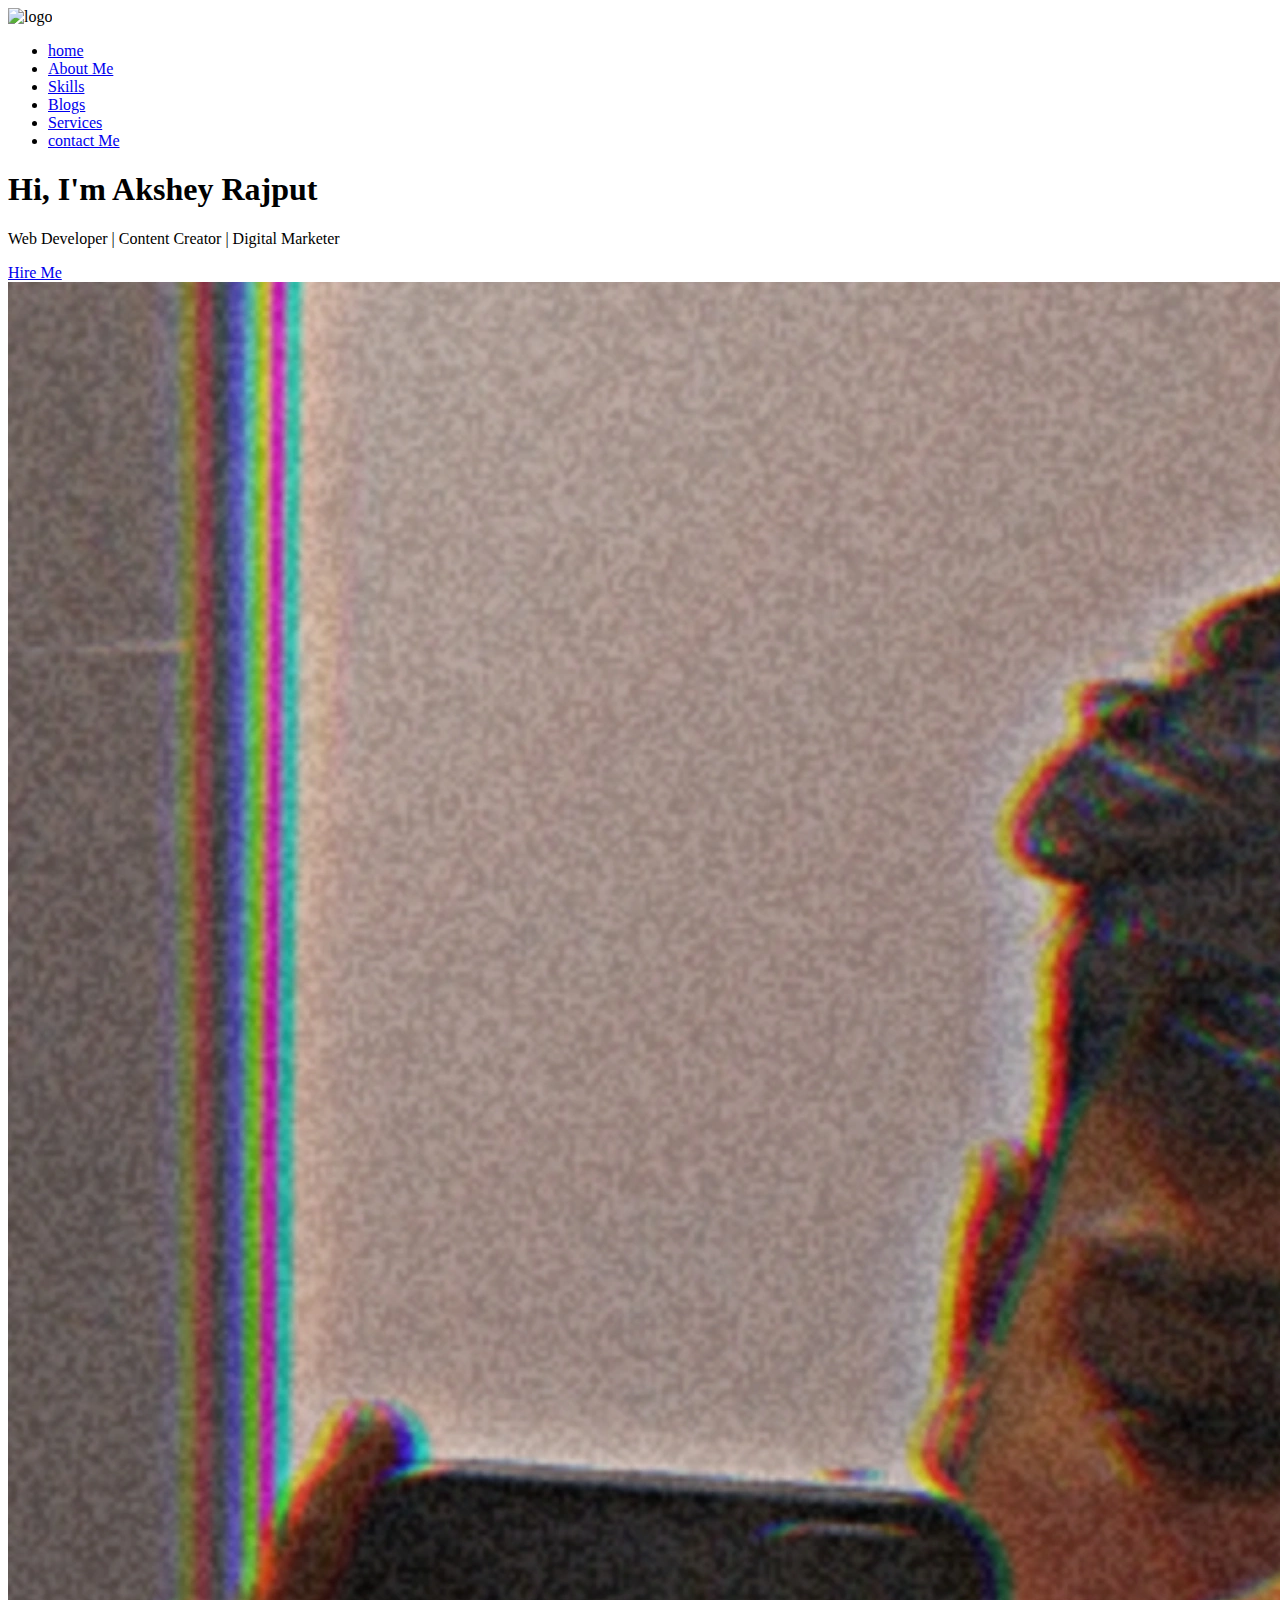
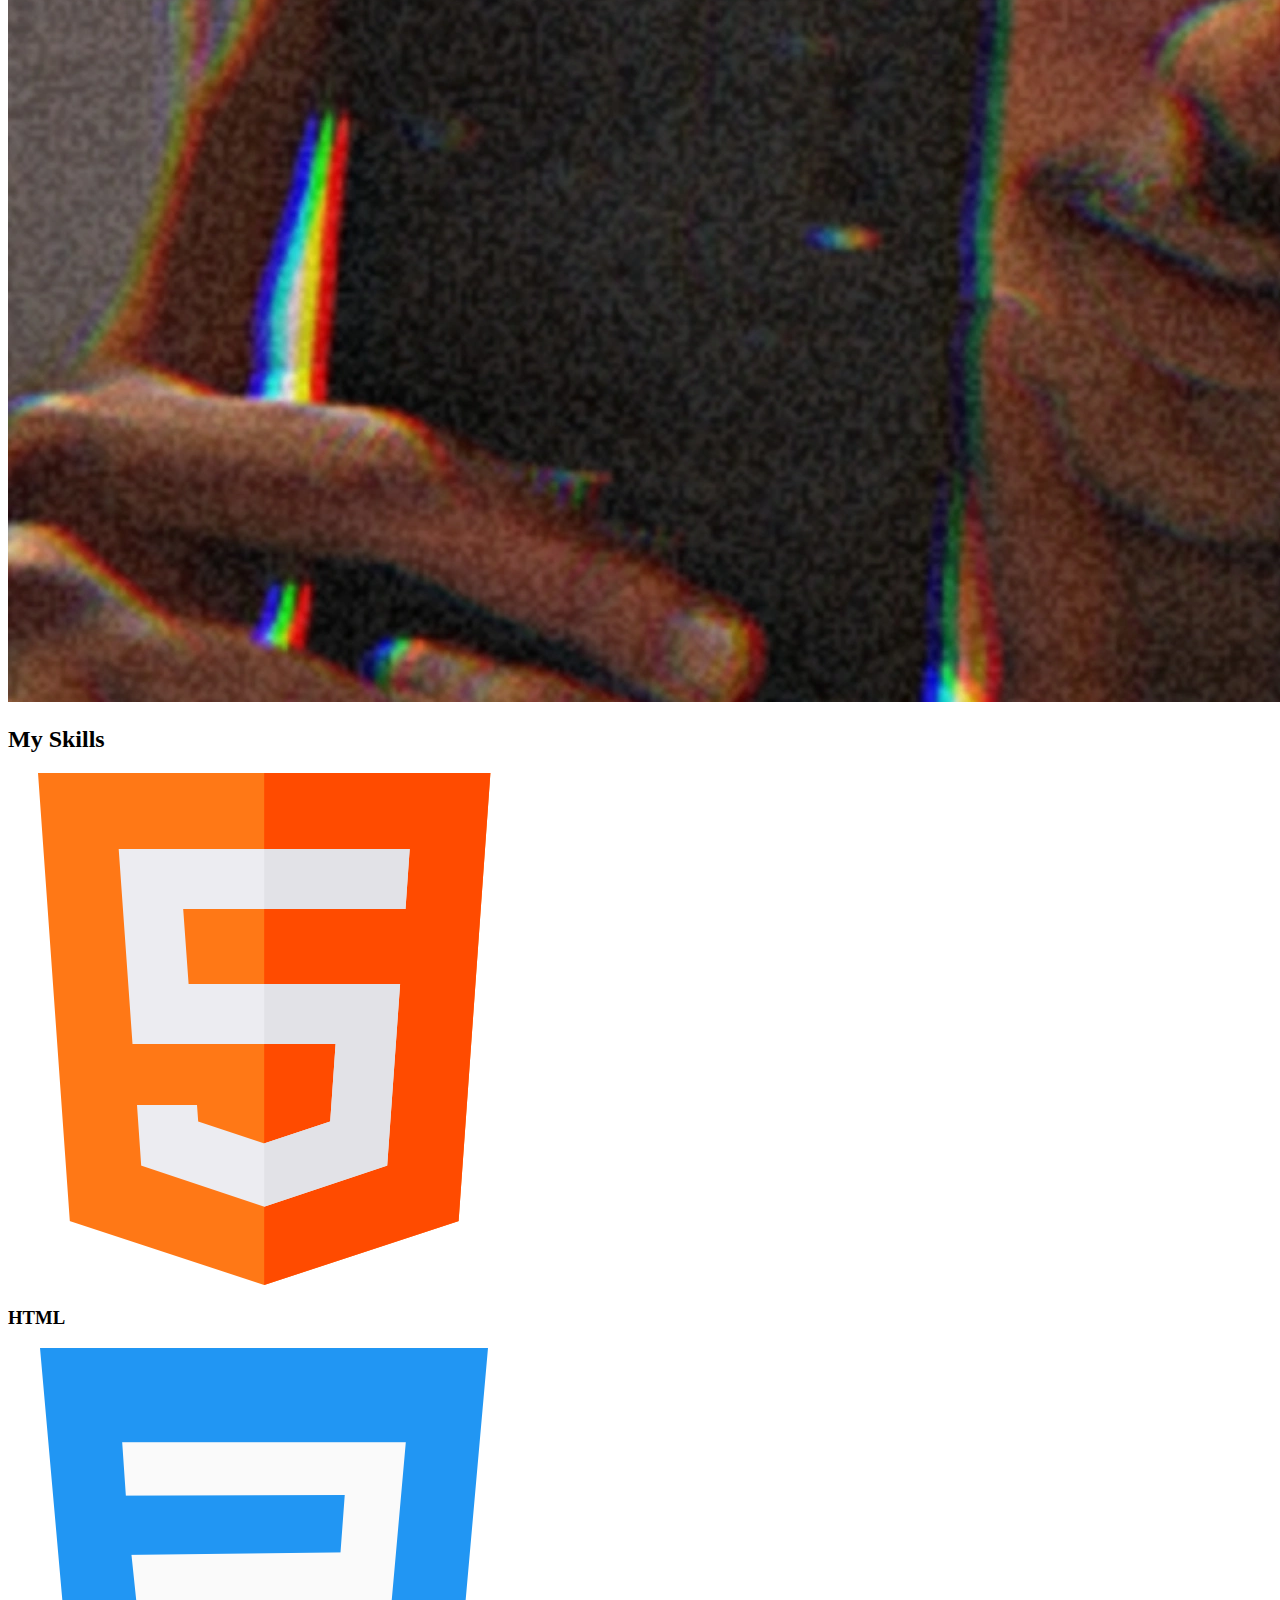
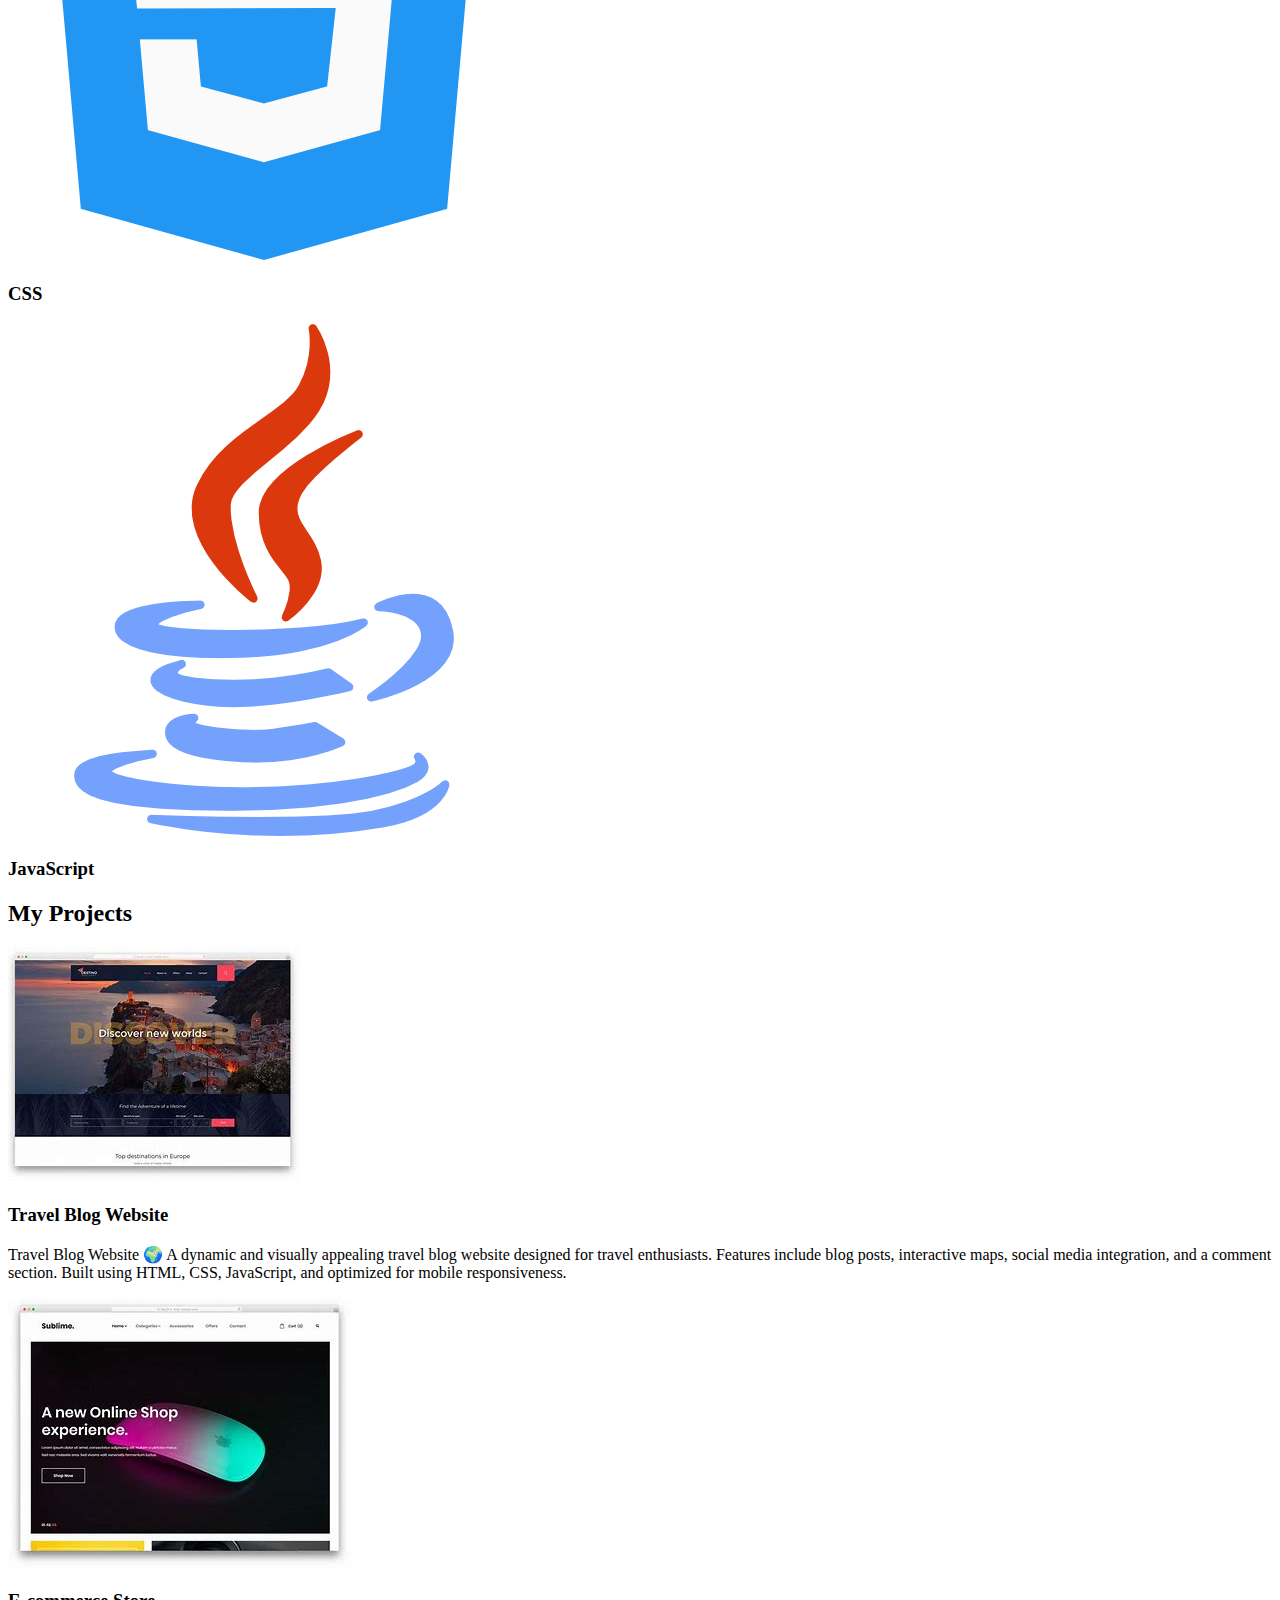
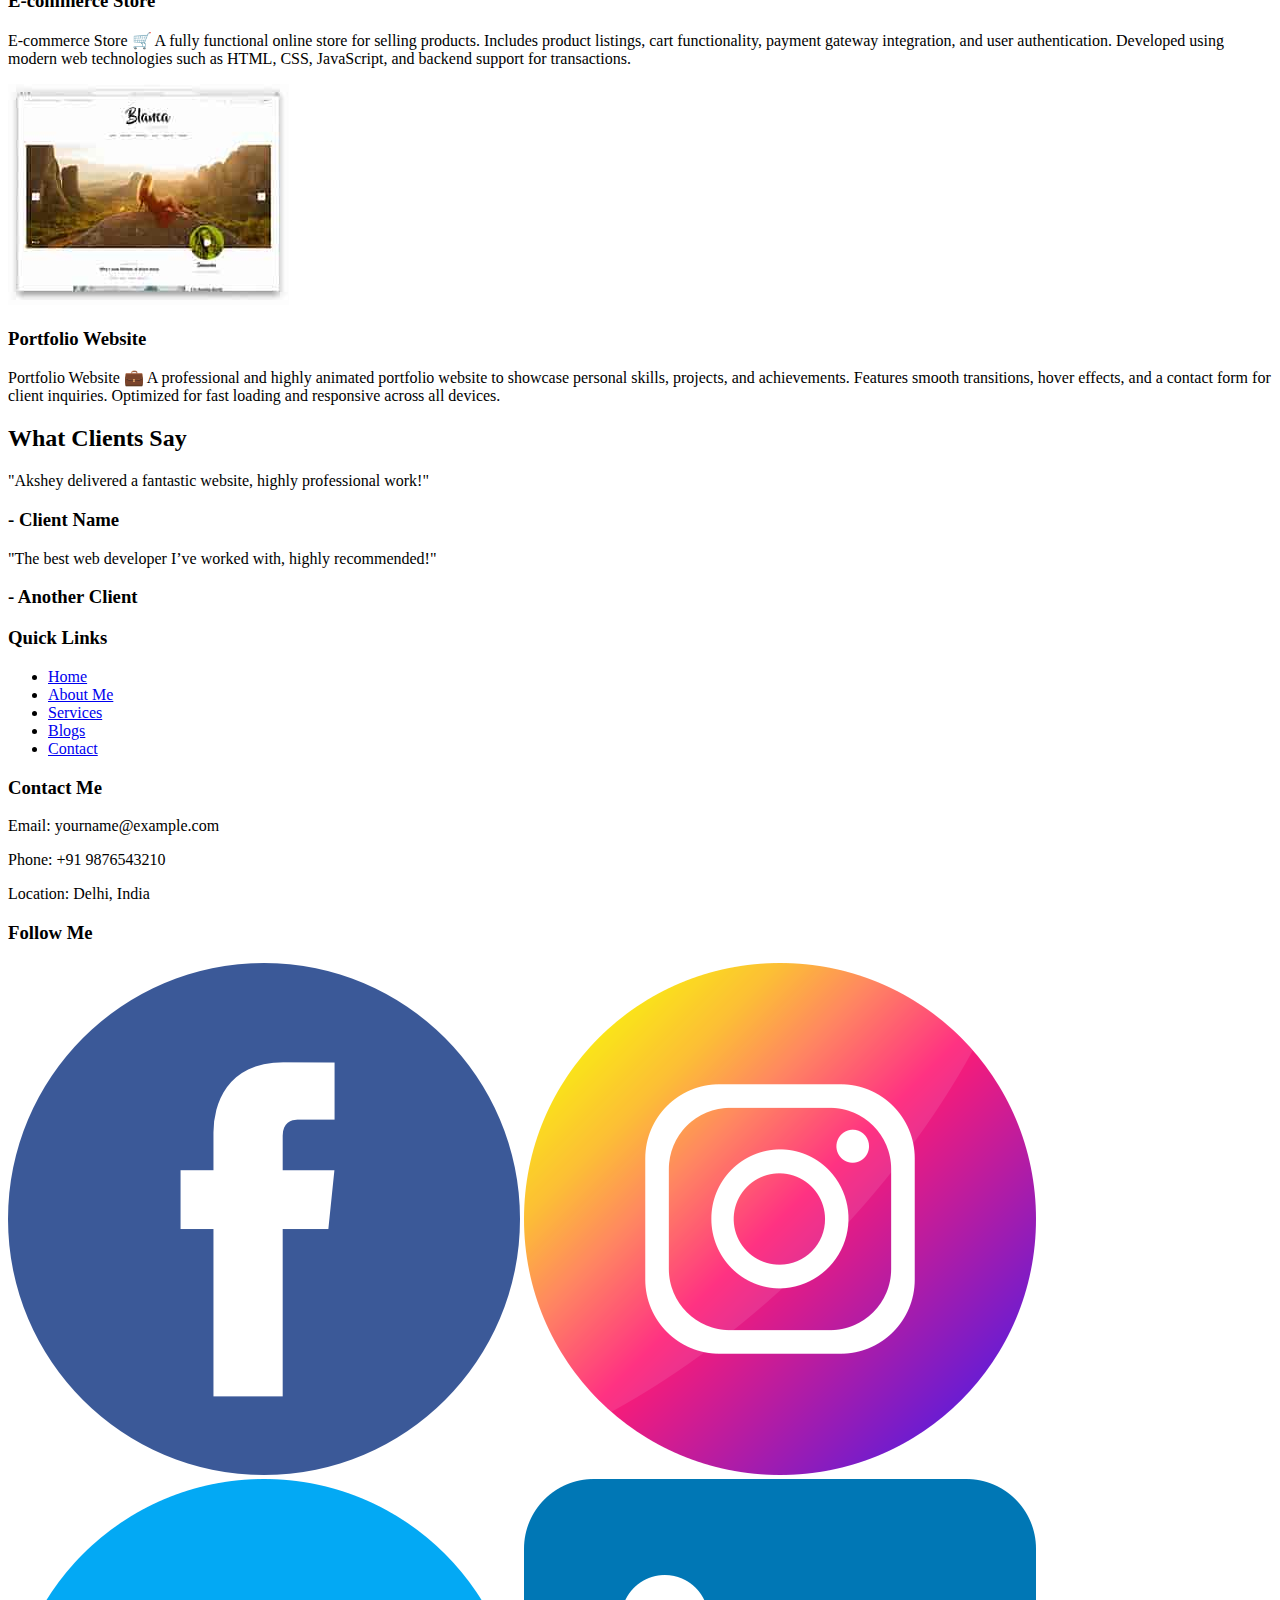
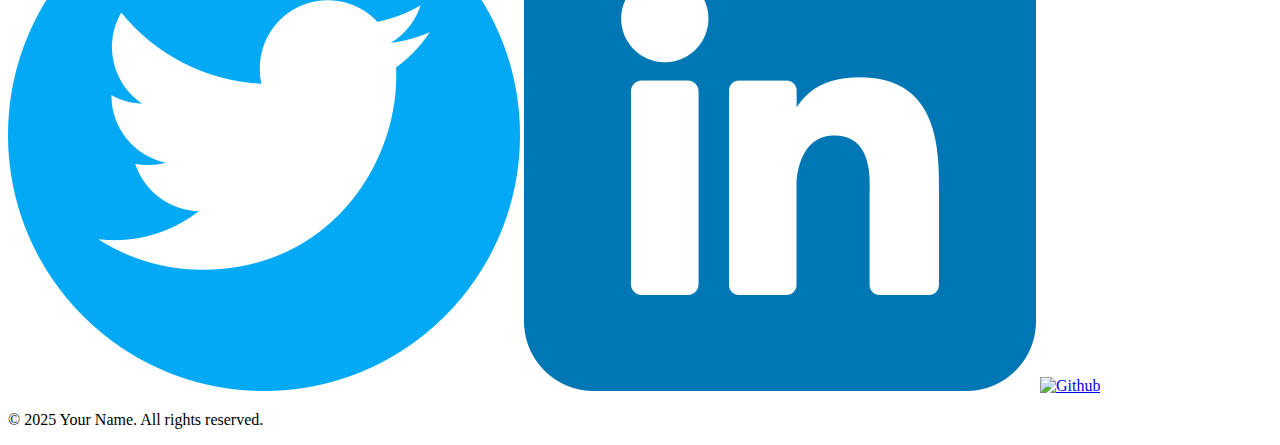
==== portfolio website/index.html @ 3997de6f "Add files via upload" ====
<!DOCTYPE html>
<html lang="en">
<head>
    <meta charset="UTF-8">
    <meta name="viewport" content="width=<device-width>, initial-scale=1.0">
    <title>portfolio</title><link rel="stylesheet" href="css/style.css"></head>
<body>
    <div class="header">
        <div class="log"></div><img src="images/logo.png" alt="logo">
       <div class="navigation">
        <ul>
            <li><a href="index.html">home</a></li>
            <li><a href="about.html">About Me</a></li>
            <li><a href="skills.html">Skills</a></li>
            <li><a href="blog.html">Blogs</a></li>
            <li><a href="services.html">Services</a></li>
            <li><a href="contact.html">contact Me</a></li>
        </ul>
       </div> 
    </div>
    <main>
        <!-- Introduction Section -->
        <section class="intro">
            <div class="intro-content">
                <h1>Hi, I'm Akshey Rajput</h1>
                <p>Web Developer | Content Creator | Digital Marketer</p>
                <a href="contact.html" class="btn">Hire Me</a>
            </div>
            <div class="intro-image">
                <img src="images/myprofile.jpg" alt="Akshey Rajput">
            </div>
        </section>
    
        <!-- Skills Section -->
        <section class="skills">
            <h2>My Skills</h2>
            <div class="skills-container">
                <div class="skill-box">
                    <img src="images/html.png" alt="HTML">
                    <h3>HTML</h3>
                </div>
                <div class="skill-box">
                    <img src="images/css.png" alt="CSS">
                    <h3>CSS</h3>
                </div>
                <div class="skill-box">
                    <img src="images/java.png" alt="JavaScript">
                    <h3>JavaScript</h3>
                </div>
            </div>
        </section>
    
        <!-- Portfolio Section -->
        <section class="portfolio">
            <h2>My Projects</h2>
            <div class="portfolio-container">
                <div class="portfolio-item">
                    <img src="images/Travel Blog Website.jpg" alt="Project 1">
                    <h3>Travel Blog Website</h3>
                    <p>Travel Blog Website 🌍

                        A dynamic and visually appealing travel blog website designed for travel enthusiasts.
                        Features include blog posts, interactive maps, social media integration, and a comment section.
                        Built using HTML, CSS, JavaScript, and optimized for mobile responsiveness.</p>
                </div>
                <div class="portfolio-item">
                    <img src="images/E-commerce Store.jpg" alt="Project 2">
                    <h3>E-commerce Store</h3>
                    <p>E-commerce Store 🛒

                        A fully functional online store for selling products.
                        Includes product listings, cart functionality, payment gateway integration, and user authentication.
                        Developed using modern web technologies such as HTML, CSS, JavaScript, and backend support for transactions.</p>
                </div>
                <div class="portfolio-item">
                    <img src="images/Portfolio Website.jpg" alt="Project 3">
                    <h3>Portfolio Website</h3>
                    <p>Portfolio Website 💼

                        A professional and highly animated portfolio website to showcase personal skills, projects, and achievements.
                        Features smooth transitions, hover effects, and a contact form for client inquiries.
                        Optimized for fast loading and responsive across all devices.</p>
                </div>
            </div>
        </section>
    
        <!-- Testimonials Section -->
        <section class="testimonials">
            <h2>What Clients Say</h2>
            <div class="testimonial-box">
                <p>"Akshey delivered a fantastic website, highly professional work!"</p>
                <h3>- Client Name</h3>
            </div>
            <div class="testimonial-box">
                <p>"The best web developer I’ve worked with, highly recommended!"</p>
                <h3>- Another Client</h3>
            </div>
        </section>
    </main>
    <footer>
        <div class="footer-container">
          
            <div class="footer-nav">
                <h3>Quick Links</h3>
                <ul>
                    <li><a href="index.html">Home</a></li>
                    <li><a href="about.html">About Me</a></li>
                    <li><a href="services.html">Services</a></li>
                    <li><a href="blog.html">Blogs</a></li>
                    <li><a href="contact.html">Contact</a></li>
                </ul>
            </div>
    
            <div class="footer-contact">
                <h3>Contact Me</h3>
                <p>Email: yourname@example.com</p>
                <p>Phone: +91 9876543210</p>
                <p>Location: Delhi, India</p>
            </div>
    
            <div class="footer-social">
                <h3>Follow Me</h3>
                <a href="https://www.facebook.com/profile.php?id=100085066912381"><img src="images/facebook.png" alt="Facebook"></a>
                <a href="https://www.instagram.com/__.akshey/"><img src="images/instagram.png" alt="Instagram"></a>
                <a href="#"><img src="images/twitter.png" alt="Twitter"></a>
                <a href="#"><img src="images/linkedin.png" alt="LinkedIn"></a>
                <a href="#"><img src="images/Github.png" alt="Github"></a>
            </div>
        </div>
        <div class="footer-bottom">
            <p>&copy; 2025 Your Name. All rights reserved.</p>
        </div>
    </footer>
</body>
</html>
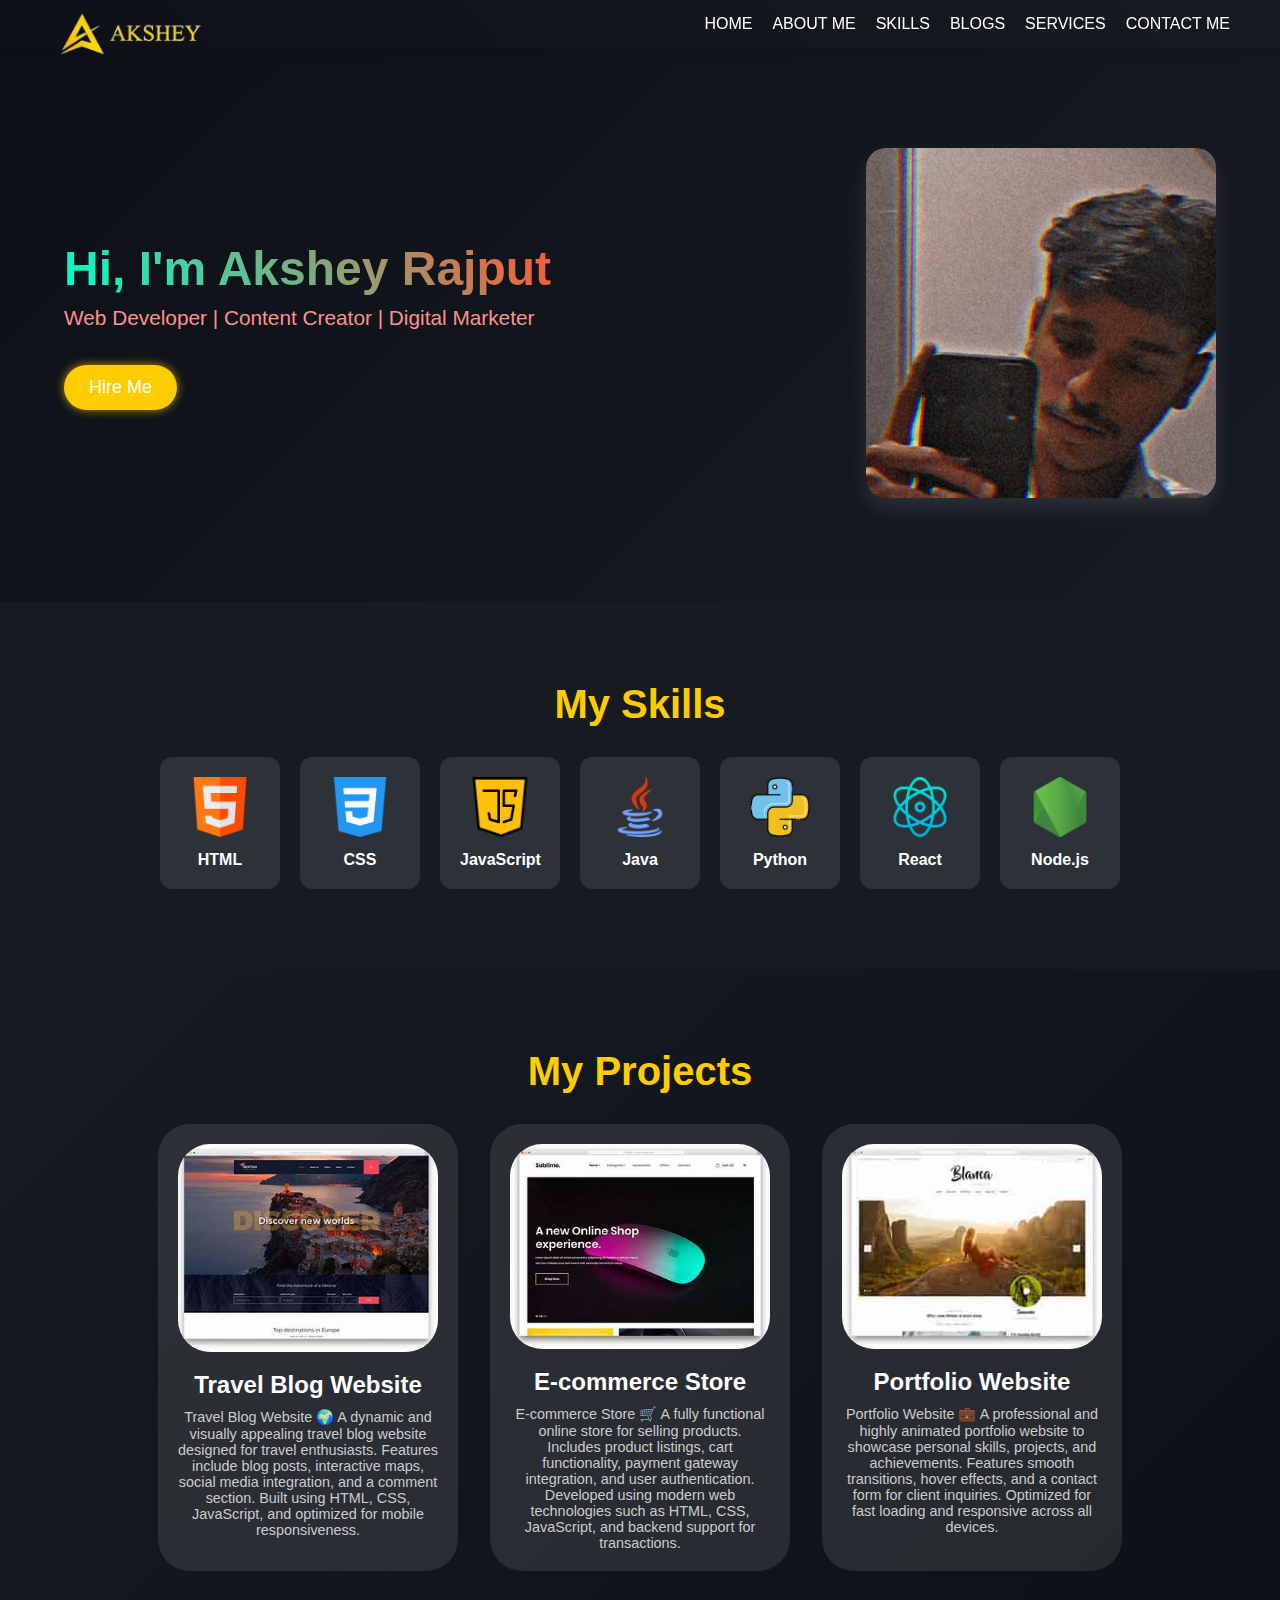
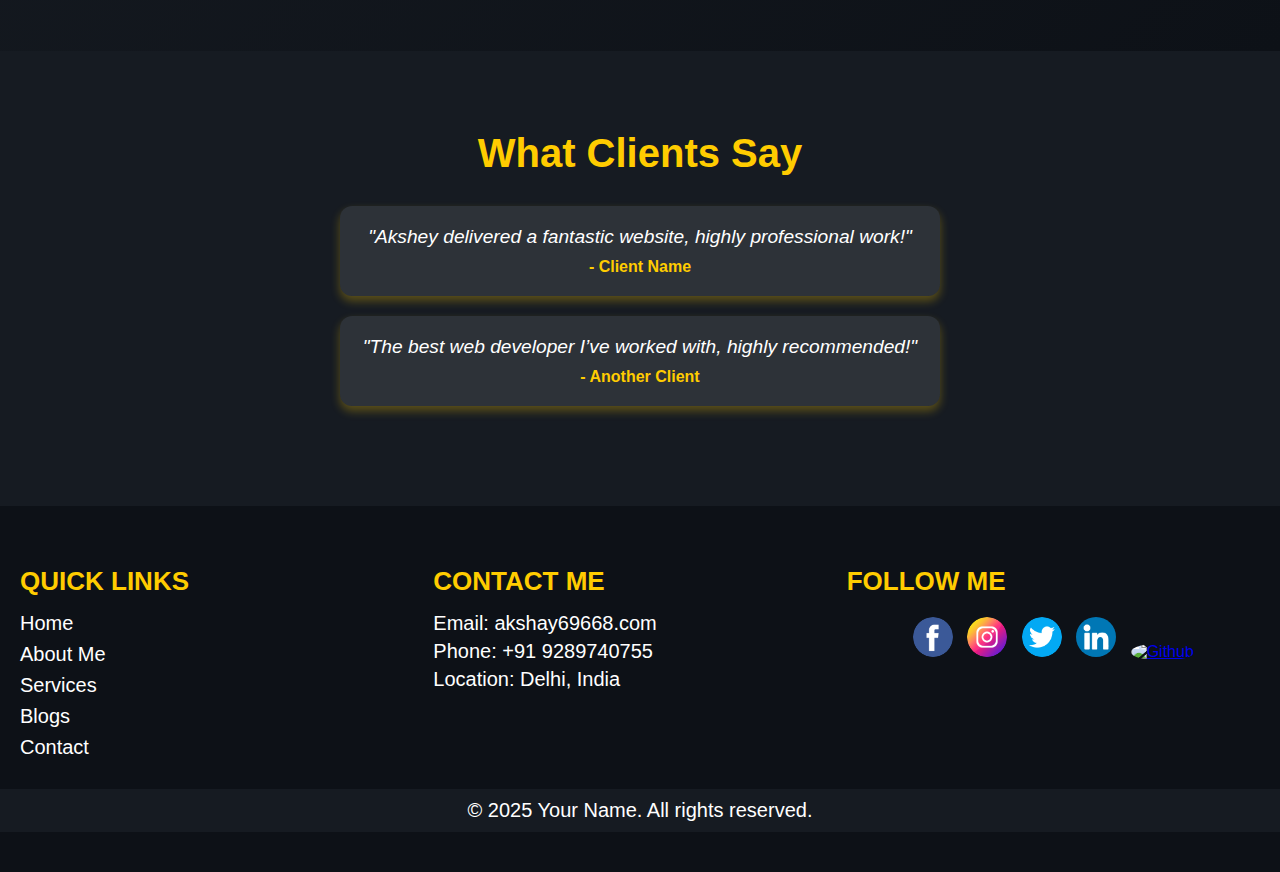
==== commit 315ccd1d: "Add files via upload" ====
--- a/portfolio website/index.html
+++ b/portfolio website/index.html
@@ -6,7 +6,8 @@
     <title>portfolio</title><link rel="stylesheet" href="css/style.css"></head>
 <body>
     <div class="header">
-        <div class="log"></div><img src="images/logo.png" alt="logo">
+        <div class="logo"><img src="images/logo.png" alt="logo">
+        </div>
        <div class="navigation">
         <ul>
             <li><a href="index.html">home</a></li>
@@ -30,8 +31,6 @@
                 <img src="images/myprofile.jpg" alt="Akshey Rajput">
             </div>
         </section>
-    
-        <!-- Skills Section -->
         <section class="skills">
             <h2>My Skills</h2>
             <div class="skills-container">
@@ -44,12 +43,28 @@
                     <h3>CSS</h3>
                 </div>
                 <div class="skill-box">
+                    <img src="images/java-script.png" alt="JavaScript">
+                    <h3>JavaScript</h3>
+                </div>
+                <div class="skill-box">
                     <img src="images/java.png" alt="JavaScript">
-                    <h3>JavaScript</h3>
+                    <h3>Java</h3>
+                </div>
+                <div class="skill-box">
+                    <img src="images/python.png" alt="Python">
+                    <h3>Python</h3>
+                </div>
+                <div class="skill-box">
+                    <img src="images/react.png" alt="React">
+                    <h3>React</h3>
+                </div>
+                <div class="skill-box">
+                    <img src="images/node-js.png" alt="Node.js">
+                    <h3>Node.js</h3>
                 </div>
             </div>
         </section>
-    
+        
         <!-- Portfolio Section -->
         <section class="portfolio">
             <h2>My Projects</h2>
@@ -113,8 +128,8 @@
     
             <div class="footer-contact">
                 <h3>Contact Me</h3>
-                <p>Email: yourname@example.com</p>
-                <p>Phone: +91 9876543210</p>
+                <p>Email: akshay69668.com</p>
+                <p>Phone: +91 9289740755</p>
                 <p>Location: Delhi, India</p>
             </div>
     
--- a/portfolio website/css/style.css
+++ b/portfolio website/css/style.css
@@ -0,0 +1,1011 @@
+/* Global Reset */
+* {
+    margin: 0;
+    padding: 0;
+    box-sizing: border-box;
+    font-family: 'Poppins', sans-serif;
+}
+
+/* Header Styling */
+.header {
+    display: flex;
+    align-items: center;
+    justify-content: flex-end;
+    padding: 15px 50px;
+    background: linear-gradient(45deg, #0d1117, #161b22);
+    box-shadow: 0 4px 10px rgba(0, 0, 0, 0.1);
+    position: sticky;
+    top: 0;
+    width: 100%;
+    z-index: 1000;
+}
+
+/* Logo Styling */
+
+/* Logo Styling */
+.logo {
+    position: absolute;
+    top: 12px;  /* Adjust as needed */
+    left: 55px; /* Adjust as needed */
+}
+
+.logo img {
+    width: 150px;  /* Adjust as needed */
+    height: auto;  /* Maintains aspect ratio */
+}
+
+
+/* Navigation Styling */
+.navigation ul {
+    list-style: none;
+    display: flex;
+    gap: 20px;
+}
+
+.navigation ul li {
+    position: relative;
+}
+
+.navigation ul li a {
+    text-decoration: none;
+    color: #ffffff;
+    font-size: 16px;
+    font-weight: 500;
+    text-transform: uppercase;
+    transition: color 0.3s ease-in-out;
+}
+
+/* Hover Effect */
+.navigation ul li a:hover {
+    color: #ffcc00;
+}
+
+/* Underline Animation */
+.navigation ul li a::after {
+    content: '';
+    position: absolute;
+    left: 0;
+    bottom: -5px;
+    width: 0%;
+    height: 2px;
+    background: #ffcc00;
+    transition: width 0.3s ease-in-out;
+}
+
+.navigation ul li a:hover::after {
+    width: 100%;
+}
+
+/* Responsive Design */
+@media (max-width: 768px) {
+    .header {
+        flex-direction: column;
+        padding: 10px 20px;
+    }
+
+    .navigation ul {
+        flex-direction: column;
+        gap: 10px;
+        text-align: center;
+    }
+}
+
+/* Index home page*/
+.intro {
+    display: flex;
+    justify-content: space-between;
+    align-items: center;
+    padding: 100px 5%;
+    background: linear-gradient(135deg, #0d1117, #161b22);
+    color: #fff;
+    text-align: left;
+    overflow: hidden;
+}
+
+.intro-content {
+    max-width: 600px;
+    animation: fadeInLeft 1.5s ease-in-out;
+}
+
+.intro-content h1 {
+    font-size: 3rem;
+    font-weight: bold;
+    background: linear-gradient(49deg, #00ffcc, #ff5733);
+    background-clip: text;
+    -webkit-text-fill-color: transparent;
+}
+
+.intro-content p {
+    font-size: 1.3rem;
+    margin: 10px 0 20px;
+    color: #ff8f8f;
+}
+
+.btn {
+    display: inline-block;
+    padding: 12px 25px;
+    font-size: 18px;
+    color: #fff;
+    background: #ffcc00;
+    border-radius: 50px;
+    text-decoration: none;
+    box-shadow: 0 0 10px rgba(255, 204, 0, 0.7);
+    transition: all 0.4s ease;
+}
+
+.btn:hover {
+    transform: scale(1.1);
+    background: #ff5733;
+    box-shadow: 0 0 20px rgba(255, 87, 51, 0.8);
+}
+
+/* INTRO IMAGE */
+.intro-image img {
+    width: 350px;
+    border-radius: 20px;
+    box-shadow: 0px 10px 20px rgba(255, 255, 255, 0.1);
+    transition: transform 0.4s ease-in-out;
+}
+
+.intro-image img:hover {
+    transform: scale(1.05);
+}
+
+/* SKILLS SECTION */
+.skills {
+    text-align: center;
+    padding: 80px 5%;
+    background: #161b22;
+    color: #fff;
+}
+
+.skills h2 {
+    font-size: 2.5rem;
+    color: #ffcc00;
+    margin-bottom: 30px;
+}
+
+.skills-container {
+    display: flex;
+    flex-wrap: wrap;
+    justify-content: center;
+    gap: 20px;
+}
+
+.skill-box {
+    width: 120px;
+    padding: 20px;
+    background: rgba(255, 255, 255, 0.1);
+    border-radius: 12px;
+    text-align: center;
+    transition: transform 0.3s ease-in-out, box-shadow 0.3s ease-in-out;
+}
+
+.skill-box:hover {
+    transform: scale(1.1);
+    box-shadow: 0px 5px 15px rgba(255, 204, 0, 0.5);
+}
+
+.skill-box img {
+    width: 60px;
+    transition: transform 0.3s ease-in-out;
+}
+
+.skill-box:hover img {
+    transform: rotatez(360deg);
+}
+
+.skill-box h3 {
+    font-size: 16px;
+    margin-top: 10px;
+}
+
+/* PORTFOLIO SECTION */
+.portfolio {
+    text-align: center;
+    padding: 80px 5%;
+    background: linear-gradient(135deg, #161b22, #0d1117);
+    color: #fff;
+}
+
+.portfolio h2 {
+    font-size: 2.5rem;
+    margin-bottom: 30px;
+    color: #ffcc00;
+}
+
+.portfolio-container {
+    display: flex;
+    flex-wrap: wrap;
+    justify-content: center;
+    gap: 32px;
+}
+
+.portfolio-item {
+    width: 300px;
+    padding: 20px;
+    background: rgba(255, 255, 255, 0.1);
+    border-radius: 32px;
+    text-align: center;
+    transition: transform 0.3s ease-in-out, box-shadow 0.3s ease-in-out;
+}
+
+.portfolio-item:hover {
+    transform: scale(1.05);
+    box-shadow: 0px 5px 20px rgba(255, 204, 0, 0.7);
+}
+
+.portfolio-item img {
+    width: 100%;
+    border-radius: 32px;
+    transition: transform 0.4s ease-in-out;
+}
+
+.portfolio-item:hover img {
+    transform: scale(1.005);
+}
+
+.portfolio-item h3 {
+    margin-top: 15px;
+    font-size: 1.5rem;
+}
+
+.portfolio-item p {
+    font-size: 0.9rem;
+    color: #ccc;
+    margin-top: 10px;
+}
+
+/* TESTIMONIALS SECTION */
+.testimonials {
+    text-align: center;
+    padding: 80px 5%;
+    background: #161b22;
+    color: #fff;
+}
+
+.testimonials h2 {
+    font-size: 2.5rem;
+    margin-bottom: 30px;
+    color: #ffcc00;
+}
+
+.testimonial-box {
+    max-width: 600px;
+    margin: 20px auto;
+    padding: 20px;
+    background: rgba(255, 255, 255, 0.1);
+    border-radius: 12px;
+    box-shadow: 0px 5px 10px rgba(255, 204, 0, 0.3);
+    transition: transform 0.3s ease-in-out;
+}
+
+.testimonial-box:hover {
+    transform: scale(1.05);
+}
+
+.testimonial-box p {
+    font-size: 1.2rem;
+    font-style: italic;
+}
+
+.testimonial-box h3 {
+    margin-top: 10px;
+    font-size: 1rem;
+    color: #ffcc00;
+}
+
+/* RESPONSIVE DESIGN */
+@media (max-width: 768px) {
+    .intro {
+        flex-direction: column;
+        text-align: center;
+    }
+
+    .intro-image img {
+        width: 250px;
+    }
+
+    .skills-container, .portfolio-container {
+        flex-direction: column;
+        align-items: center;
+    }
+}
+
+/* ANIMATIONS */
+@keyframes fadeInLeft {
+    from {
+        opacity: 0;
+        transform: translateX(-50px);
+    }
+    to {
+        opacity: 1;
+        transform: translateX(0);
+    }
+}
+
+
+/* Footer Styling */
+footer {
+    background: #0d1117;
+    color: #ffffff;
+    padding: 40px 0;
+    text-align: center;
+}
+
+/* Footer Container */
+.footer-container {
+    display: flex;
+    justify-content: space-around;
+    align-items: flex-start;
+    flex-wrap: wrap;
+    padding: 20px;
+}
+
+/* Footer Sections */
+.footer-nav, .footer-contact, .footer-social {
+    flex: 1;
+    min-width: 250px;
+    margin-bottom: 2px;
+    justify-items: left;
+}
+
+/* Footer Titles */
+.footer-container h3 {
+    font-size: 26px;
+    margin-bottom: 15px;
+    text-transform: uppercase;
+    color: #ffcc00;
+}
+
+/* Quick Links */
+.footer-nav ul {
+    list-style: none;
+    justify-items: left;
+    padding: 0;
+    font-size: 16px;
+}
+
+.footer-nav ul li {
+    margin: 8px 0;
+}
+
+.footer-nav ul li a {
+    text-decoration: none;
+    color: #ffffff;
+    font-size: 20px;
+    transition: color 0.3s ease-in-out;
+}
+
+.footer-nav ul li a:hover {
+    color: #ffcc00;
+}
+
+/* Contact Info */
+.footer-contact p {
+    font-size: 20px;
+    margin: 5px 0;
+}
+
+/* Social Media Icons */
+.footer-social a {
+    display: inline-block;
+    margin: 5px;
+    transition: transform 0.1s ease-in-out;
+    justify-items: left;
+}
+
+.footer-social a img {
+    width: 40px;
+    height: 40px;
+    border-radius: 50%;
+}
+
+/* Social Icon Hover Effect */
+.footer-social a:hover {
+    transform: scale(1.5);
+}
+
+/* Footer Bottom */
+.footer-bottom {
+    text-align: center;
+    padding: 10px;
+    font-size: 20px;
+    background: #161b22;
+}
+
+/* Responsive Design */
+@media (max-width: 768px) {
+    .footer-container {
+        flex-direction: column;
+        text-align: center;
+    }
+}
+
+
+/*skills section*/
+
+/* MAIN CONTENT */
+.main-content {
+    width: 100%;
+    background: linear-gradient(135deg, #0d1117, #161b22);
+    color: #fff;
+    text-align: center;
+    overflow: hidden;
+    padding-bottom: 80px;
+}
+
+/* HERO SECTION */
+.hero {
+    padding: 100px 5%;
+    animation: fadeIn 1.5s ease-in-out;
+}
+
+.hero h1 {
+    font-size: 3rem;
+    font-weight: bold;
+    background: linear-gradient(90deg, #ffcc00, #ff5733);
+    background-clip: text;
+    -webkit-text-fill-color: transparent;
+}
+
+.hero p {
+    font-size: 1.3rem;
+    margin: 10px 0 20px;
+    color: #ccc;
+}
+
+.btn {
+    display: inline-block;
+    padding: 12px 25px;
+    font-size: 18px;
+    color: #fff;
+    background: #ffcc00;
+    border-radius: 50px;
+    text-decoration: none;
+    box-shadow: 0 0 10px rgba(255, 204, 0, 0.7);
+    transition: all 0.4s ease;
+}
+
+.btn:hover {
+    transform: scale(1.1);
+    background: #ff5733;
+    box-shadow: 0 0 20px rgba(255, 87, 51, 0.8);
+}
+
+/* PROJECTS SECTION */
+.projects {
+    padding: 80px 5%;
+    text-align: center;
+    background: #161b22;
+}
+
+.projects h2 {
+    font-size: 2.5rem;
+    color: #ffcc00;
+    margin-bottom: 30px;
+}
+
+.project-list {
+    display: flex;
+    flex-wrap: wrap;
+    justify-content: center;
+    gap: 20px;
+}
+
+.project {
+    width: 300px;
+    padding: 20px;
+    background: rgba(255, 255, 255, 0.1);
+    border-radius: 12px;
+    text-align: center;
+    transition: transform 0.3s ease-in-out, box-shadow 0.3s ease-in-out;
+}
+
+.project:hover {
+    transform: scale(1.05);
+    box-shadow: 0px 5px 20px rgba(255, 204, 0, 0.7);
+}
+
+.project img {
+    width: 100%;
+    border-radius: 8px;
+    transition: transform 0.4s ease-in-out;
+}
+
+.project:hover img {
+    transform: scale(1.05);
+}
+
+.project h3 {
+    margin-top: 15px;
+    font-size: 1.5rem;
+}
+
+.project p {
+    font-size: 0.9rem;
+    color: #ccc;
+    margin-top: 10px;
+}
+
+/* RESPONSIVE DESIGN */
+@media (max-width: 768px) {
+    .project-list {
+        flex-direction: column;
+        align-items: center;
+    }
+}
+
+/* ANIMATIONS */
+@keyframes fadeIn {
+    from {
+        opacity: 0;
+        transform: translateY(-30px);
+    }
+    to {
+        opacity: 1;
+        transform: translateY(0);
+    }
+}
+
+/* ABOUT ME SECTION */
+.about-me {
+    padding: 100px 5%;
+    background: linear-gradient(135deg, #0d1117, #161b22);
+    color: #fff;
+    text-align: center;
+}
+
+.about-me h1 {
+    font-size: 2.8rem;
+    font-weight: bold;
+    background: linear-gradient(90deg, #ffcc00, #ff5733);
+    background-clip: text;
+    -webkit-text-fill-color: transparent;
+    margin-bottom: 20px;
+}
+
+.about-content {
+    display: flex;
+    justify-content: center;
+    align-items: center;
+    flex-wrap: wrap;
+    gap: 40px;
+}
+
+.profile-img {
+    width: 250px;
+    border-radius: 50%;
+    box-shadow: 0px 10px 20px rgba(255, 255, 255, 0.1);
+    transition: transform 0.4s ease-in-out;
+}
+
+.profile-img:hover {
+    transform: scale(1.1);
+}
+
+.about-text {
+    max-width: 600px;
+    text-align: left;
+    animation: fadeInLeft 1.5s ease-in-out;
+}
+
+.about-text h2 {
+    font-size: 2rem;
+    color: #ffcc00;
+}
+
+.about-text p {
+    font-size: 1.2rem;
+    color: #ccc;
+    margin: 10px 0;
+}
+
+.about-text h3 {
+    font-size: 1.5rem;
+    margin-top: 15px;
+    color: #ff5733;
+}
+
+.about-text ul {
+    list-style: none;
+    padding: 0;
+}
+
+.about-text ul li {
+    font-size: 1.1rem;
+    color: #ccc;
+    margin: 8px 0;
+    position: relative;
+    padding-left: 20px;
+}
+
+.about-text ul li::before {
+    content: '\2022';
+    color: #ffcc00;
+    font-weight: bold;
+    font-size: 1.3rem;
+    position: absolute;
+    left: 0;
+    top: 2px;
+}
+
+.about-text a {
+    color: #ffcc00;
+    text-decoration: none;
+    transition: color 0.3s ease;
+}
+
+.about-text a:hover {
+    color: #ff5733;
+    text-decoration: underline;
+}
+
+@media (max-width: 768px) {
+    .about-content {
+        flex-direction: column;
+        text-align: center;
+    }
+
+    .about-text {
+        text-align: center;
+    }
+}
+
+
+
+/* BLOG SECTION STYLES */
+.blog-section {
+    text-align: center;
+    padding: 80px 5%;
+    background: #161b22;
+    color: #fff;
+    margin: none;
+}
+
+.blog-section h2 {
+    font-size: 2.5rem;
+    color: #ffcc00;
+    margin-bottom: 10px;
+}
+
+.blog-section p {
+    font-size: 1.2rem;
+    color: #ccc;
+    margin-bottom: 40px;
+}
+
+.blog-container {
+    display: flex;
+    flex-wrap: wrap;
+    justify-content: center; 
+    gap: 30px;
+    align-items: stretch;
+}
+
+.blog-card {
+    width: 300px;
+    background: rgba(255, 255, 255, 0.1);
+    border-radius: 30px;
+    overflow: hidden;
+    text-align: left;
+    transition: transform 0.3s ease-in-out, box-shadow 0.3s ease-in-out;
+    box-shadow: 0px 5px 15px rgba(255, 204, 0, 0.3);
+    
+    display: flex;
+    flex-direction: column;
+    justify-content: space-between; /* Keeps button at the bottom */
+    height: 100%; /* Ensures equal height for all cards */
+    min-height: 400px; /* Prevents smaller cards */
+}
+
+.blog-card:hover {
+    transform: scale(1.05);
+    box-shadow: 0px 10px 20px rgba(255, 204, 0, 0.5);
+}
+
+.blog-card img {
+    width: 100%;
+    height: 180px;
+    object-fit: cover;
+    border-top-left-radius: 12px;
+    border-top-right-radius: 12px;
+}
+
+.blog-card h3 {
+    font-size: 1.3rem;
+    margin: 10px;
+    color: #ffcc00;
+}
+
+.blog-card p {
+    font-size: 1rem;
+    margin: 0 15px;
+    color: #ffffff;
+    flex-grow: 1; /* Pushes Read More button to the bottom */
+}
+
+.read-more {
+    display: block;
+    text-align: center;
+    font-size: 1rem;
+    color: #ffcc00;
+    text-decoration: none;
+    font-weight: bold;
+    padding: 10px;
+    margin-top: auto; /* Forces button to the bottom */
+    border-top: 1px solid rgba(255, 255, 255, 0.2);
+    transition: color 0.3s ease-in-out;
+    border-radius: 5px;
+}
+
+.read-more:hover {
+    color: #ff5733;
+}
+
+/* RESPONSIVE DESIGN */
+@media (max-width: 768px) {
+    .blog-container {
+        flex-direction: column;
+        align-items: center;
+    }
+    
+    .blog-card {
+        width: 90%;
+        min-height: auto; /* Allows resizing on small screens */
+    }
+}
+
+
+/* Services Section */
+.services-intro {
+    text-align: center;
+    padding: 100px 5%;
+    background: linear-gradient(135deg, #0d1117, #161b22);
+    color: #fff;
+    animation: fadeInUp 1.5s ease-in-out;
+}
+
+.services-intro h1 {
+    font-size: 3rem;
+    font-weight: bold;
+    background: linear-gradient(90deg, #ffcc00, #ff5733);
+    background-clip: text;
+    -webkit-text-fill-color: transparent;
+}
+
+.services-intro p {
+    font-size: 1.3rem;
+    color: #d6c5c5;
+    margin-top: 30px;
+}
+
+.services-list {
+    display: flex;
+    flex-wrap: unset;
+    justify-content: center;
+    gap: 20px;
+    padding: 60px 5%;
+    background: #12161c;
+}
+
+.service-card {
+    width: 300px;
+    background: rgba(119, 116, 116, 0.1);
+    padding: 20px;
+    border-radius: 36px;
+    text-align: center;
+    transition: transform 0.3s ease-in-out, box-shadow 0.3s ease-in-out;
+    margin: 32px;
+
+}
+
+.service-card:hover {
+    transform: scale(1.05);
+    box-shadow: 0px 5px 20px rgba(255, 212, 39, 0.7);
+}
+
+.service-card img {
+    width: 100%;
+    border-radius: 8px;
+    transition: transform 0.4s ease-in-out;
+}
+
+.service-card:hover img {
+    transform: scale(1.05);
+}
+
+.service-card h2 {
+    font-size: 1.5rem;
+    margin-top: 32px;
+    color: #ffcc00;
+}
+
+.service-card p {
+    font-size: 1rem;
+    color: #ffffff;
+    margin-top: 16px;
+}
+
+.btn {
+    display: inline-block;
+    padding: 12px 25px;
+    font-size: 18px;
+    color: #fff;
+    background: #ffcc00;
+    border-radius: 50px;
+    text-decoration: none;
+    box-shadow: 0 0 10px rgba(255, 204, 0, 0.7);
+    transition: all 0.4s ease;
+    margin-top: 15px;
+}
+
+.btn:hover {
+    transform: scale(1.1);
+    background: #ff5733;
+    box-shadow: 0 0 20px rgba(255, 87, 51, 0.8);
+}
+
+/* CTA Section */
+.cta {
+    text-align: center;
+    padding: 80px 5%;
+    background: linear-gradient(135deg, #161b22, #0d1117);
+    color: #fff;
+}
+
+.cta h2 {
+    font-size: 2.5rem;
+    color: #ffcc00;
+}
+
+.cta p {
+    font-size: 1.2rem;
+    color: #ccc;
+    margin-top: 10px;
+}
+
+/* Animations */
+@keyframes fadeInUp {
+    from {
+        opacity: 0;
+        transform: translateY(50px);
+    }
+    to {
+        opacity: 1;
+        transform: translateY(0);
+    }
+}
+
+/* Responsive Design */
+@media (max-width: 768px) {
+    .services-list {
+        flex-direction: column;
+        align-items: center;
+    }
+}
+
+
+/* CONTACT SECTION */
+.contact-section {
+    text-align: center;
+    padding: 80px 5%;
+    background: linear-gradient(135deg, #0d1117, #161b22);
+    color: #fff;
+    border-radius: 12px;
+    box-shadow: 0px 5px 15px rgba(255, 204, 0, 0.3);
+    animation: fadeInUp 1.5s ease-in-out;
+}
+
+.contact-section h2 {
+    font-size: 2.5rem;
+    color: #dcd6c1;
+    margin-bottom: 30px;
+}
+
+/* CONTACT FORM */
+#contact-form {
+    max-width: 550px;
+    margin: 0 auto;
+    text-align: left;
+}
+
+#contact-form label {
+    display: block;
+    font-size: 1.2rem;
+    margin-bottom: 5px;
+    color: #ffcc00;
+}
+
+#contact-form input,
+#contact-form textarea {
+    width: 100%;
+    padding: 12px;
+    margin-bottom: 15px;
+    border: none;
+    border-radius:28px;
+    background: rgba(180, 155, 155, 0.1);
+    color: #fff;
+    font-size: 1rem;
+    transition: background 0.3s ease-in-out;
+}
+
+#contact-form input:focus,
+#contact-form textarea:focus {
+    background: rgba(255, 255, 255, 0.2);
+    outline: none;
+}
+
+#contact-form button {
+    display: block;
+    width: 100%;
+    padding: 12px;
+    font-size: 1.2rem;
+    color: #fff;
+    background: #36f307;
+    box-shadow: 0px 5px 10px rgba(37, 211, 102, 0.5);
+    border: none;
+    border-radius: 28px;
+    cursor: pointer;
+    transition: all 0.3s ease-in-out;
+}
+
+#contact-form button:hover {
+    background: #ffea00;
+    box-shadow: 0px 5px 15px rgba(37, 211, 102, 0.8);
+    transform: scale(1.05);
+}
+
+/* WHATSAPP CONTACT */
+.whatsapp-contact {
+    margin-top: 30px;
+    text-align: center;
+}
+
+.whatsapp-contact h3 {
+    font-size: 1.8rem;
+    margin-bottom: 15px;
+    color: #ffcc00;
+}
+
+.whatsapp-btn {
+    display: inline-flex;
+    align-items: center;
+    padding: 12px 20px;
+    font-size: 1.2rem;
+    color: #fff;
+    background: #36f307;
+    
+    border-radius: 28px;
+    text-decoration: none;
+    box-shadow: 0px 5px 10px rgba(37, 211, 102, 0.5);
+    transition: all 0.3s ease-in-out;
+}
+
+.whatsapp-btn img {
+    width: 24px;
+    margin-right: 10px;
+    transition: transform 0.3s ease-in-out;
+}
+
+.whatsapp-btn:hover {
+    background: #ffea00;
+    box-shadow: 0px 5px 15px rgba(37, 211, 102, 0.8);
+    transform: scale(1.05);
+}
+
+.whatsapp-btn:hover img {
+    transform: rotate(360deg);
+}
+
+/* ANIMATIONS */
+@keyframes fadeInUp {
+    from {
+        opacity: 0;
+        transform: translateY(50px);
+    }
+    to {
+        opacity: 1;
+        transform: translateY(0);
+    }
+}
